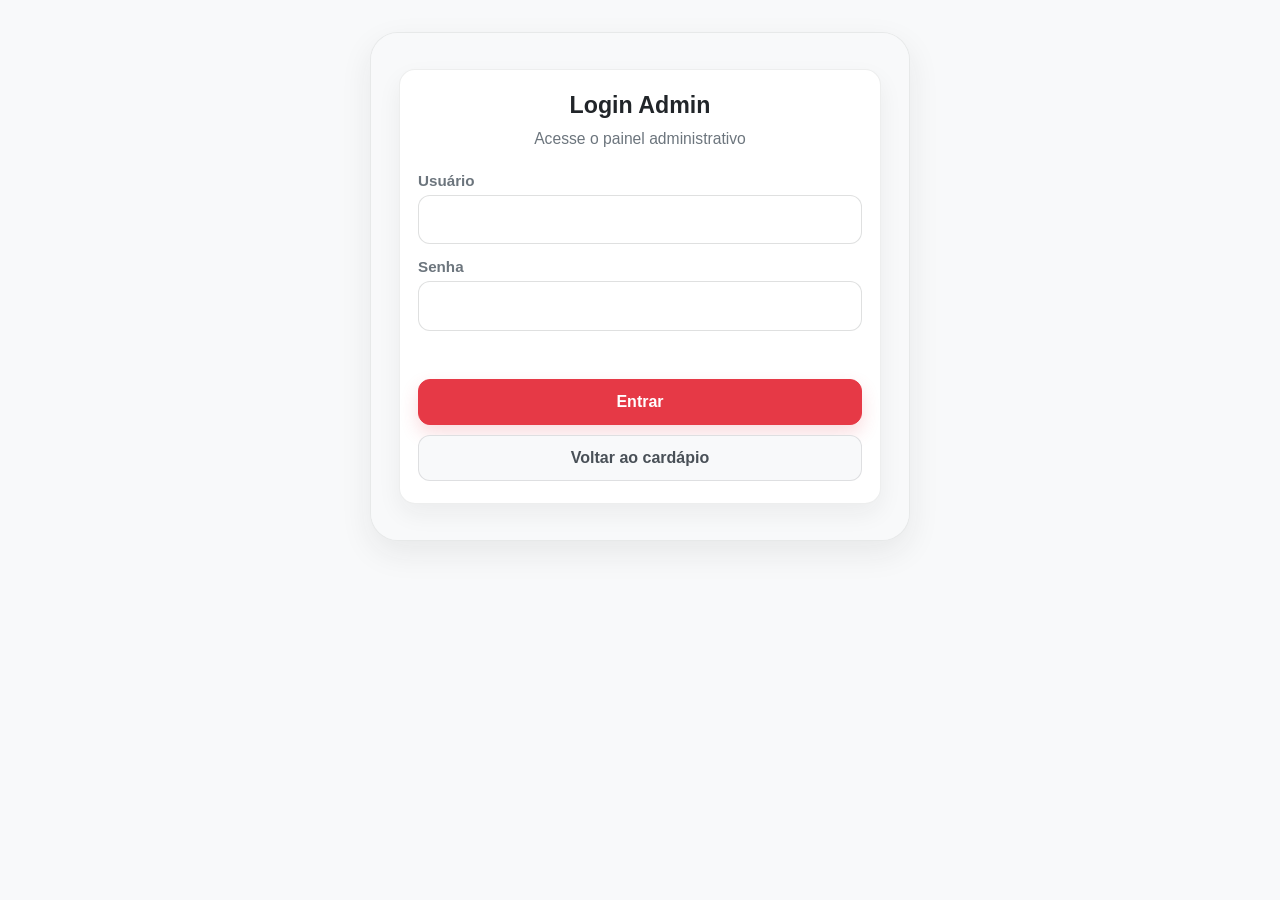
==== frontend/html/admin-cozinha.html @ 9ee9f6be "feat(admin): implementa fila da cozinha" ====
<!DOCTYPE html>
<html lang="pt-BR">
<head>
  <meta charset="UTF-8">
  <meta name="viewport" content="width=device-width, initial-scale=1.0">
  <title>Fila da Cozinha | Pizzaria MVP</title>
  <link rel="stylesheet" href="../css/style.css">
</head>
<body>
  <div class="app admin-kitchen-app">
    <header class="admin-kitchen-header">
      <div class="admin-kitchen-heading">
        <h1 class="admin-kitchen-title">Fila da Cozinha</h1>
        <p class="admin-kitchen-subtitle">Acompanhe os pedidos em preparo</p>
      </div>

      <div class="admin-kitchen-header-actions">
        <button class="secondary-button admin-kitchen-secondary-button" id="admin-kitchen-back-dashboard" type="button">Voltar ao painel</button>
        <button class="secondary-button admin-kitchen-secondary-button" id="admin-kitchen-orders-link" type="button">Ver pedidos</button>
        <button class="primary-button admin-kitchen-logout-button" id="admin-kitchen-logout" type="button">Sair</button>
      </div>
    </header>

    <main class="admin-kitchen-main">
      <section class="admin-kitchen-summary" aria-label="Resumo da fila da cozinha">
        <article class="admin-kitchen-summary-card">
          <span class="admin-kitchen-summary-label">Recebidos</span>
          <strong class="admin-kitchen-summary-value" id="kitchen-received-count">0</strong>
        </article>

        <article class="admin-kitchen-summary-card">
          <span class="admin-kitchen-summary-label">Em preparo</span>
          <strong class="admin-kitchen-summary-value" id="kitchen-preparing-count">0</strong>
        </article>

        <article class="admin-kitchen-summary-card">
          <span class="admin-kitchen-summary-label">Prontos</span>
          <strong class="admin-kitchen-summary-value" id="kitchen-ready-count">0</strong>
        </article>

        <article class="admin-kitchen-summary-card">
          <span class="admin-kitchen-summary-label">Total na fila</span>
          <strong class="admin-kitchen-summary-value" id="kitchen-total-count">0</strong>
        </article>
      </section>

      <section class="admin-kitchen-board" aria-label="Pedidos da cozinha">
        <article class="admin-kitchen-column">
          <div class="admin-kitchen-column-header">
            <h2 class="admin-kitchen-column-title">Recebidos</h2>
            <span class="admin-kitchen-column-status admin-kitchen-status-recebido">Recebido</span>
          </div>
          <div class="admin-kitchen-list" id="kitchen-received-list"></div>
        </article>

        <article class="admin-kitchen-column">
          <div class="admin-kitchen-column-header">
            <h2 class="admin-kitchen-column-title">Em preparo</h2>
            <span class="admin-kitchen-column-status admin-kitchen-status-em_preparo">Em preparo</span>
          </div>
          <div class="admin-kitchen-list" id="kitchen-preparing-list"></div>
        </article>

        <article class="admin-kitchen-column">
          <div class="admin-kitchen-column-header">
            <h2 class="admin-kitchen-column-title">Prontos</h2>
            <span class="admin-kitchen-column-status admin-kitchen-status-pronto">Pronto</span>
          </div>
          <div class="admin-kitchen-list" id="kitchen-ready-list"></div>
        </article>
      </section>
    </main>
  </div>

  <script src="../js/admin-cozinha.js"></script>
</body>
</html>
---- frontend/css/style.css ----
/* =========================================================
   RESET GERAL
   ---------------------------------------------------------
   Remove margens/paddings padrão do navegador e faz
   todo elemento usar box-sizing: border-box.
   Isso ajuda muito no controle de tamanho dos elementos.
========================================================= */
* {
  box-sizing: border-box;
  margin: 0;
  padding: 0;
}

/* =========================================================
   BASE DA PÁGINA
   ---------------------------------------------------------
   Aqui fica o estilo geral do body:
   - altura mínima da tela
   - cor de fundo geral
   - cor padrão do texto
   - fonte
   - espaçamento externo
========================================================= */
body {
  min-height: 100vh;
  background: #F8F9FA;
  color: #212529;
  font-family: Arial, sans-serif;
  padding: 12px;
}

/* =========================================================
   CONTAINER PRINCIPAL DO APP
   ---------------------------------------------------------
   Essa é a "caixa do celular/app" que aparece centralizada.
   Todas as telas usam essa base.
========================================================= */
.app {
  max-width: 420px;
  min-height: 700px;
  margin: 0 auto;
  background: #F8F9FA;
  border: 1px solid rgba(33, 37, 41, 0.08);
  border-radius: 32px;
  overflow: hidden;
  box-shadow: 0 12px 32px rgba(33, 37, 41, 0.08);
}

/* =========================================================
   CARDÁPIO
   ---------------------------------------------------------
   Tudo aqui mexe SOMENTE na tela do cardápio/index.
========================================================= */

/* Borda inferior dos blocos principais do cardápio */
/* Cabeçalho da tela do cardápio */
.app-header {
  padding: 28px 18px 16px;
  background: #F8F9FA;
}

.app-header-content {
  display: flex;
  align-items: flex-start;
  justify-content: space-between;
  gap: 16px;
}

.app-brand {
  min-width: 0;
}

/* Título principal "Pizzaria MVP" */
.app-title {
  color: #212529;
  font-size: 2rem;
  font-weight: 800;
  line-height: 1.1;
}

.app-meta {
  display: flex;
  align-items: center;
  flex-wrap: wrap;
  column-gap: 10px;
  row-gap: 6px;
  margin-top: 12px;
  color: #6C757D;
  font-size: 0.95rem;
  line-height: 1.3;
}

.app-location,
.store-status {
  display: inline-flex;
  align-items: center;
  gap: 6px;
}

.location-icon {
  width: 17px;
  height: 17px;
  flex: 0 0 17px;
  fill: none;
  stroke: currentColor;
  stroke-width: 2;
  stroke-linecap: round;
  stroke-linejoin: round;
}

.app-meta-divider {
  color: #adb5bd;
}

.status-dot {
  width: 9px;
  height: 9px;
  border-radius: 50%;
  background: #16A34A;
  box-shadow: 0 0 0 3px rgba(22, 163, 74, 0.12);
}

.store-status-open .status-dot {
  background: #16A34A;
}

.store-status-closed .status-dot {
  background: #E63946;
}

.cart-shortcut {
  position: relative;
  display: inline-flex;
  align-items: center;
  justify-content: center;
  width: 48px;
  height: 48px;
  flex: 0 0 48px;
  background: #FFFFFF;
  border: 1px solid rgba(33, 37, 41, 0.08);
  border-radius: 14px;
  color: #212529;
  text-decoration: none;
  box-shadow: 0 8px 20px rgba(33, 37, 41, 0.1);
}

.cart-icon {
  width: 26px;
  height: 26px;
  fill: none;
  stroke: currentColor;
  stroke-width: 2;
  stroke-linecap: round;
  stroke-linejoin: round;
}

.cart-badge {
  position: absolute;
  top: -7px;
  right: -7px;
  display: inline-flex;
  align-items: center;
  justify-content: center;
  min-width: 21px;
  height: 21px;
  padding: 0 5px;
  background: #E63946;
  border: 2px solid #F8F9FA;
  border-radius: 999px;
  color: #FFFFFF;
  font-size: 0.74rem;
  font-weight: 700;
  line-height: 1;
}

.cart-badge[hidden] {
  display: none;
}

.menu-screen {
  background: #F8F9FA;
}

/* Área da busca */
.search-section {
  padding: 14px 16px 18px;
}

.search-control {
  position: relative;
  display: flex;
  align-items: center;
}

.search-icon {
  position: absolute;
  left: 16px;
  width: 20px;
  height: 20px;
  color: #6C757D;
  fill: none;
  stroke: currentColor;
  stroke-width: 2;
  stroke-linecap: round;
  stroke-linejoin: round;
  pointer-events: none;
}

.search-control:focus-within .search-icon {
  color: #E63946;
}

/* Caixa visual/campo da busca */
.search-box {
  width: 100%;
  padding: 15px 16px 15px 46px;
  background: #FFFFFF;
  color: #212529;
  border: 1px solid rgba(33, 37, 41, 0.1);
  border-radius: 14px;
  font-size: 1rem;
  outline: none;
  box-shadow: 0 8px 22px rgba(33, 37, 41, 0.06);
  transition: border-color 0.18s ease, box-shadow 0.18s ease, background-color 0.18s ease;
}

.search-box::placeholder {
  color: #6C757D;
}

.search-box:focus {
  border-color: #E63946;
  background: #FFFFFF;
  box-shadow: 0 0 0 4px rgba(230, 57, 70, 0.1), 0 10px 24px rgba(33, 37, 41, 0.08);
}

/* Área dos filtros: Pizza / Bebida / Combo */
.filter-section {
  padding: 0 16px 16px;
}

.filter-title {
  margin-bottom: 8px;
  color: #7A828A;
  font-size: 0.86rem;
  font-weight: 600;
  letter-spacing: 0;
  text-transform: none;
}

/* Lista dos filtros lado a lado */
.filter-list {
  display: flex;
  gap: 8px;
  overflow-x: auto;
  padding-bottom: 2px;
  scroll-behavior: smooth;
  scrollbar-width: none;
  -webkit-overflow-scrolling: touch;
}

.filter-list::-webkit-scrollbar {
  display: none;
}

/* Botões/chips dos filtros */
.filter-chip {
  flex: 0 0 auto;
  display: inline-flex;
  align-items: center;
  justify-content: center;
  gap: 7px;
  min-height: 40px;
  padding: 10px 14px;
  background: #FFFFFF;
  border: 1px solid #d9dee3;
  border-radius: 999px;
  color: #6C757D;
  font-size: 0.95rem;
  font-weight: 600;
  cursor: pointer;
  white-space: nowrap;
}

.filter-chip.is-active {
  background: #E63946;
  border-color: #E63946;
  color: #FFFFFF;
}

.filter-icon {
  width: 16px;
  height: 16px;
  flex: 0 0 16px;
  fill: none;
  stroke: currentColor;
  stroke-width: 1.75;
  stroke-linecap: round;
  stroke-linejoin: round;
  display: block;
}

.product-section {
  display: grid;
  gap: 18px;
  padding: 0 16px 28px;
}

/* Card de cada produto */
.product-card {
  display: flex;
  flex-direction: column;
  gap: 12px;
  padding: 18px;
  background: #FFFFFF;
  border: 1px solid rgba(33, 37, 41, 0.08);
  border-radius: 16px;
  box-shadow: 0 10px 24px rgba(33, 37, 41, 0.06);
  cursor: pointer;
  overflow: hidden;
  transition: border-color 0.22s ease, transform 0.22s ease, box-shadow 0.22s ease;
}

/* Remove a borda do último card */
.product-card:last-child {
  border-bottom: 1px solid rgba(33, 37, 41, 0.08);
}

/* Placeholder/imagem do produto */
.product-image {
  width: 100%;
  height: 180px;
  display: block;
  object-fit: cover;
  object-position: center;
  border-radius: 12px;
  margin-bottom: 12px;
  border: 1px solid rgba(33, 37, 41, 0.08);
  background-color: #f8f9fa;
  transition: transform 0.28s ease, filter 0.28s ease;
}

/* Nome do produto */
.product-name {
  margin-bottom: 0;
  color: #212529;
  font-size: 1.22rem;
  font-weight: 700;
  line-height: 1.25;
}

.product-description {
  min-height: 42px;
  color: #7A828A;
  font-size: 0.95rem;
  line-height: 1.45;
}

/* Preço do produto */
.product-price {
  margin-top: auto;
  margin-bottom: 6px;
  color: #E63946;
  font-size: 1.35rem;
  font-weight: 700;
  line-height: 1.2;
}

/* Botão "Adicionar" do cardápio */
.add-button {
  width: 100%;
  min-width: 78px;
  padding: 13px 18px;
  background: #E63946;
  border: 1px solid #E63946;
  border-radius: 12px;
  color: #FFFFFF;
  font-size: 1rem;
  font-weight: 700;
  cursor: pointer;
  transition: background-color 0.2s ease, transform 0.2s ease, box-shadow 0.2s ease;
  box-shadow: 0 8px 18px rgba(230, 57, 70, 0.18);
}

/* =========================================================
   COMPONENTES GERAIS
   ---------------------------------------------------------
   Aqui ficam componentes reutilizados em várias telas.
   Exemplo:
   - botão de voltar
   - botões principais
   - botões secundários
   - botões de quantidade
========================================================= */

/* Estilo-base compartilhado entre vários botões */
.back-button,
.quantity-button,
.primary-button,
.secondary-button {
  border: 2px solid #2f241f;
  border-radius: 12px;
  background: #fff;
  color: #2f241f;
  cursor: pointer;
  transition: background-color 0.18s ease, transform 0.18s ease, box-shadow 0.18s ease;
}

/* Botão pequeno de voltar */
.back-button {
  width: 44px;
  height: 44px;
  padding: 0;
  display: flex;
  align-items: center;
  justify-content: center;
  font-size: 1.4rem;
  font-weight: 600;
  flex-shrink: 0;
}

/* Caixa que envolve -, quantidade e + */
.quantity-control {
  display: flex;
  align-items: center;
  gap: 12px;
  padding: 10px 14px;
  border: 2px solid #2f241f;
  border-radius: 14px;
}

/* Botões de quantidade */
.quantity-button {
  width: 42px;
  height: 42px;
  display: flex;
  align-items: center;
  justify-content: center;
  font-size: 1.4rem;
  font-weight: 600;
}

/* Número da quantidade */
.quantity-value {
  min-width: 30px;
  text-align: center;
  font-size: 1.4rem;
  font-weight: 700;
}

/* Botão principal do sistema
   Ex.: finalizar pedido, confirmar pedido */
.primary-button {
  width: 100%;
  padding: 14px 18px;
  font-size: 1.15rem;
  font-weight: 700;
  transition: transform 0.2s ease,
              box-shadow 0.2s ease,
              background-color 0.2s ease;
}

/* Botão secundário
   Ex.: continuar comprando */
.secondary-button {
  width: 100%;
  padding: 14px 18px;
  border: 2px solid #2f241f;
  border-radius: 12px;
  background: #fff;
  color: #2f241f;
  font-size: 1.05rem;
  font-weight: 600;
  cursor: pointer;
  transition: all 0.2s ease;
}

/* Hover do botão secundário */
.secondary-button:hover {
  background: #f3eadc;
}

/* =========================================================
   DETALHE DO PRODUTO
   ---------------------------------------------------------
   Tudo aqui mexe SOMENTE na tela detalhe.html
========================================================= */

/* Cabeçalho do detalhe */
.detail-header {
  display: flex;
  align-items: center;
  gap: 12px;
  padding: 24px 18px 8px;
  margin-bottom: 16px;
  background: #F8F9FA;
}

/* Título da tela detalhe */
.detail-page-title {
  flex: 1;
  min-width: 0;
  color: #212529;
  font-size: 1.2rem;
  font-weight: 700;
  line-height: 1.2;
  text-align: left;
  letter-spacing: 0.2px;
}

.detail-header .back-button {
  width: 40px;
  height: 40px;
  display: flex;
  align-items: center;
  justify-content: center;
  background: #FFFFFF;
  border: 1px solid rgba(33, 37, 41, 0.08);
  border-radius: 12px;
  color: #212529;
  box-shadow: 0 4px 12px rgba(33, 37, 41, 0.08);
  cursor: pointer;
  transition: all 0.2s ease;
}

.back-icon {
  width: 18px;
  height: 18px;
  fill: none;
  stroke: #212529;
  stroke-width: 2.4;
  stroke-linecap: round;
  stroke-linejoin: round;
}

/* Estrutura principal da tela de detalhe */
.detail-screen {
  padding: 0 16px 28px;
  background: #F8F9FA;
}

/* Card principal do produto */
.detail-card {
  overflow: hidden;
  background: #FFFFFF;
  border: 1px solid rgba(33, 37, 41, 0.08);
  border-radius: 16px;
  box-shadow: 0 10px 24px rgba(33, 37, 41, 0.06);
}

/* Centraliza a imagem do produto */
.detail-image-section {
  padding: 18px 18px 8px;
}

/* Imagem principal do detalhe */
.detail-image {
  width: 100%;
  height: 220px;
  display: block;
  object-fit: cover;
  object-position: center;
  background: #F8F9FA;
  border: 1px solid rgba(33, 37, 41, 0.08);
  border-radius: 12px;
}

/* Blocos internos da tela de detalhe */
.detail-info,
.detail-description,
.detail-quantity,
.detail-action {
  padding: 16px 18px;
}

/* Nome do produto no detalhe */
.detail-product-name {
  margin-bottom: 8px;
  color: #212529;
  font-size: 1.35rem;
  font-weight: 700;
  line-height: 1.2;
}

/* Preço do produto no detalhe */
.detail-product-price {
  color: #E63946;
  font-size: 1.6rem;
  font-weight: 800;
  line-height: 1.2;
}

/* Título da descrição e label da quantidade */
.detail-description-title,
.quantity-label {
  display: block;
  margin-bottom: 8px;
  color: #6C757D;
  font-size: 0.95rem;
  font-weight: 600;
}

/* Texto da descrição */
.detail-description-text {
  color: #7A828A;
  font-size: 1rem;
  line-height: 1.5;
  white-space: pre-line;
}

.detail-description,
.detail-quantity {
  margin-top: 16px;
}

/* Linha de quantidade no detalhe */
.detail-quantity {
  display: flex;
  align-items: center;
  justify-content: space-between;
  gap: 16px;
}

.detail-quantity .quantity-label {
  margin-bottom: 0;
}

/* Ajustes específicos do controle de quantidade no detalhe */
.detail-quantity .quantity-control {
  display: inline-flex;
  align-items: center;
  justify-content: center;
  min-height: 48px;
  padding: 4px;
  gap: 8px;
  background: #F8F9FA;
  border: 1px solid rgba(33, 37, 41, 0.1);
  border-radius: 14px;
}

/* Botões - e + no detalhe */
.detail-quantity .quantity-button {
  width: 40px;
  height: 40px;
  border: 1px solid rgba(33, 37, 41, 0.1);
  border-radius: 12px;
  background: #FFFFFF;
  color: #E63946;
  font-size: 1.25rem;
  font-weight: 800;
}

/* Número da quantidade no detalhe */
.detail-quantity .quantity-value {
  min-width: 28px;
  color: #212529;
  font-size: 1.1rem;
  font-weight: 800;
}

/* Ação principal do detalhe */
.detail-action {
  padding-top: 8px;
  padding-bottom: 18px;
}

.detail-action .primary-button {
  max-width: none;
  padding: 13px 18px;
  background: #E63946;
  border: 1px solid #E63946;
  border-radius: 12px;
  color: #FFFFFF;
  font-size: 1rem;
  font-weight: 600;
  box-shadow: 0 8px 18px rgba(230, 57, 70, 0.18);
}

/* =========================================================
   CARRINHO
   ---------------------------------------------------------
   Tudo aqui mexe SOMENTE na tela carrinho.html
========================================================= */

/* Cabeçalho do carrinho */
.cart-header {
  display: flex;
  align-items: center;
  gap: 12px;
  padding: 24px 18px 12px;
  margin-bottom: 16px;
  background: #F8F9FA;
}

/* Título "Carrinho" */
.cart-title {
  flex: 1;
  min-width: 0;
  color: #212529;
  font-size: 1.2rem;
  font-weight: 700;
  line-height: 1.2;
}

.cart-header .back-button {
  width: 40px;
  height: 40px;
  display: flex;
  align-items: center;
  justify-content: center;
  background: #FFFFFF;
  border: 1px solid rgba(33, 37, 41, 0.08);
  border-radius: 10px;
  color: #212529;
  box-shadow: 0 4px 12px rgba(33, 37, 41, 0.08);
  cursor: pointer;
  transition: all 0.2s ease;
}

/* Área principal da tela do carrinho */
.cart-main {
  display: flex;
  flex: 1;
  flex-direction: column;
  gap: 16px;
  padding: 0 16px 28px;
  background: #F8F9FA;
}

.cart-list {
  display: grid;
  gap: 20px;
}

/* Cada item do carrinho */
.cart-item {
  padding: 16px;
  background: #FFFFFF;
  border: 1px solid rgba(33, 37, 41, 0.08);
  border-radius: 16px;
  box-shadow: 0 10px 24px rgba(33, 37, 41, 0.06);
}

/* Linha superior de cada item */
.cart-item-top {
  display: flex;
  align-items: center;
  justify-content: space-between;
  gap: 16px;
  margin-bottom: 14px;
}

/* Bloco com imagem + informações */
.cart-item-info {
  display: flex;
  align-items: center;
  gap: 12px;
  flex: 1;
  min-width: 0;
}

/* Texto interno do item */
.cart-item-text {
  display: flex;
  flex-direction: column;
  justify-content: flex-start;
  gap: 6px;
  min-width: 0;
}

/* Imagem/placeholder do item no carrinho */
.cart-item-image {
  width: 68px;
  height: 68px;
  display: block;
  flex-shrink: 0;
  object-fit: cover;
  object-position: center;
  background: #F8F9FA;
  border: 1px solid rgba(33, 37, 41, 0.08);
  border-radius: 12px;
}

.cart-item-image-placeholder {
  display: flex;
  align-items: center;
  justify-content: center;
  color: #ADB5BD;
  font-size: 0.78rem;
  font-weight: 700;
}

/* Nome do item no carrinho */
.cart-item-name {
  margin-bottom: 0;
  color: #212529;
  line-height: 1.2;
  font-size: 1.05rem;
  font-weight: 700;
}

/* Preço do item no carrinho */
.cart-item-price {
  color: #E63946;
  font-size: 1rem;
  font-weight: 700;
  line-height: 1.2;
}

/* Botão Remover */
.remove-button {
  min-width: 0;
  padding: 9px 12px;
  border: 1px solid rgba(230, 57, 70, 0.28);
  border-radius: 10px;
  background: #FFFFFF;
  color: #E63946;
  font-size: 0.9rem;
  font-weight: 600;
  cursor: pointer;
  align-self: flex-start;
  transition: background-color 0.18s ease, transform 0.18s ease, box-shadow 0.18s ease;
}

/* Linha do controle de quantidade do item */
.cart-item-actions {
  padding-left: 80px;
}

/* Ajuste específico do controle de quantidade dentro do carrinho */
.cart-item-actions .quantity-control {
  display: inline-flex;
  align-items: center;
  justify-content: center;
  min-height: 44px;
  padding: 4px;
  gap: 8px;
  background: #F8F9FA;
  border: 1px solid rgba(33, 37, 41, 0.1);
  border-radius: 12px;
}

/* Botões pequenos de + e - no carrinho */
.cart-item-actions .quantity-button {
  width: 36px;
  height: 36px;
  padding: 0;
  border: 1px solid rgba(33, 37, 41, 0.1);
  border-radius: 10px;
  background: #FFFFFF;
  color: #E63946;
  font-size: 1.1rem;
  font-weight: 800;
  line-height: 1;
}

/* Número da quantidade dentro do carrinho */
.cart-item-actions .quantity-value {
  min-width: 24px;
  color: #212529;
  font-size: 1rem;
  font-weight: 800;
  line-height: 1;
}

/* Bloco do total */
.cart-total-section {
  padding: 18px;
  background: #FFFFFF;
  border: 1px solid rgba(33, 37, 41, 0.08);
  border-radius: 16px;
  box-shadow: 0 10px 24px rgba(33, 37, 41, 0.06);
}

.cart-total-label {
  margin-bottom: 8px;
  color: #6C757D;
  font-size: 0.95rem;
  font-weight: 600;
}

/* Texto do total */
.cart-total-text {
  color: #E63946;
  font-size: 1.7rem;
  font-weight: 800;
  line-height: 1.2;
}

/* Rodapé do carrinho:
   aqui estão os botões principais */
.cart-footer {
  padding: 0;
  flex-direction: column;
  align-items: center;
  gap: 12px;
  display: flex;
  justify-content: center;
}

/* Limita largura dos botões do rodapé */
.cart-footer .secondary-button,
.cart-footer .primary-button {
  width: 100%;
  max-width: none;
  padding: 13px 18px;
  border-radius: 12px;
  font-size: 1rem;
  font-weight: 700;
}

.cart-footer .primary-button {
  background: #E63946;
  border: 1px solid #E63946;
  color: #FFFFFF;
  box-shadow: 0 8px 18px rgba(230, 57, 70, 0.18);
}

.cart-footer .secondary-button {
  background: #F8F9FA;
  border: 1px solid rgba(33, 37, 41, 0.12);
  color: #495057;
  box-shadow: none;
}

/* Empty state escondido quando tiver hidden */
.empty-cart[hidden] {
  display: none;
}

/* Estado vazio do carrinho */
.empty-cart {
  display: flex;
  flex: 1;
  flex-direction: column;
  align-items: center;
  justify-content: center;
  padding: 40px 24px;
  background: #FFFFFF;
  border: 1px solid rgba(33, 37, 41, 0.08);
  border-radius: 16px;
  box-shadow: 0 10px 24px rgba(33, 37, 41, 0.06);
  text-align: center;
}

/* Título do estado vazio */
.empty-cart-title {
  margin-bottom: 12px;
  color: #212529;
  font-size: 1.4rem;
  font-weight: 800;
}

/* Texto do estado vazio */
.empty-cart-text {
  max-width: 260px;
  margin-bottom: 24px;
  color: #6C757D;
  font-size: 1rem;
  line-height: 1.45;
}

/* Botão do empty state */
.empty-cart .primary-button {
  width: 100%;
  max-width: 280px;
  padding: 13px 18px;
  background: #E63946;
  border: 1px solid #E63946;
  border-radius: 12px;
  color: #FFFFFF;
  font-size: 1rem;
  font-weight: 700;
  box-shadow: 0 8px 18px rgba(230, 57, 70, 0.18);
}

/* =========================================================
   CHECKOUT
   ---------------------------------------------------------
   Tudo aqui mexe SOMENTE na tela checkout.html
========================================================= */

/* Estrutura geral da tela checkout */
.checkout-app {
  display: flex;
  flex-direction: column;
  background: #F8F9FA;
}

/* Área principal do checkout */
.checkout-main {
  display: flex;
  flex: 1;
  flex-direction: column;
  gap: 16px;
  padding: 0 16px 28px;
  background: #F8F9FA;
}

/* Cabeçalho do checkout */
.checkout-header {
  display: flex;
  align-items: center;
  gap: 12px;
  padding: 24px 18px 12px;
  margin-bottom: 16px;
  background: #F8F9FA;
}

.checkout-header .back-button {
  width: 40px;
  height: 40px;
  display: flex;
  align-items: center;
  justify-content: center;
  background: #FFFFFF;
  border: 1px solid rgba(33, 37, 41, 0.08);
  border-radius: 10px;
  color: #212529;
  box-shadow: 0 4px 12px rgba(33, 37, 41, 0.08);
}

/* Título "Checkout" */
.checkout-title {
  flex: 1;
  min-width: 0;
  color: #212529;
  font-size: 1.2rem;
  font-weight: 700;
  line-height: 1.2;
}

/* Cada seção do checkout */
.checkout-section {
  padding: 0;
}

/* Card principal dos dados do checkout */
.checkout-form-card,
.checkout-summary-section {
  padding: 18px;
  background: #FFFFFF;
  border: 1px solid rgba(33, 37, 41, 0.08);
  border-radius: 16px;
  box-shadow: 0 10px 24px rgba(33, 37, 41, 0.06);
}

.checkout-form-card .checkout-section + .checkout-section {
  margin-top: 18px;
  padding-top: 18px;
  border-top: 1px solid rgba(33, 37, 41, 0.08);
}

/* Título das seções */
.checkout-section-title {
  margin-bottom: 16px;
  color: #212529;
  font-size: 1.12rem;
  font-weight: 700;
  line-height: 1.25;
}

/* Campo do formulário */
.checkout-field {
  margin-bottom: 14px;
}

/* Último campo sem margem */
.checkout-field:last-child {
  margin-bottom: 0;
}

/* Label dos campos */
.checkout-label {
  display: block;
  margin-bottom: 6px;
  color: #6C757D;
  font-size: 0.95rem;
  font-weight: 600;
}

/* Inputs do checkout */
.checkout-input {
  width: 100%;
  padding: 13px 14px;
  border: 1px solid rgba(33, 37, 41, 0.14);
  border-radius: 12px;
  background: #FFFFFF;
  color: #212529;
  font-size: 1rem;
  line-height: 1.35;
  outline: none;
  transition: border-color 0.18s ease, box-shadow 0.18s ease, background-color 0.18s ease;
}

.checkout-input:focus {
  border-color: rgba(230, 57, 70, 0.55);
  box-shadow: 0 0 0 3px rgba(230, 57, 70, 0.12);
}

.checkout-input.input-error {
  border-color: #E63946;
  box-shadow: 0 0 0 3px rgba(230, 57, 70, 0.12);
}

.checkout-error-message {
  display: block;
  margin-top: 6px;
  color: #E63946;
  font-size: 0.82rem;
  line-height: 1.35;
}

.checkout-input::placeholder {
  color: #ADB5BD;
}

/* Campo telefone menor */
.checkout-input[type="tel"] {
  width: 70%;
  max-width: 260px;
}

/* Grupo dos radios entrega/retirada */
.checkout-radio-group {
  display: flex;
  flex-direction: column;
  gap: 10px;
}

/* Cada opção de rádio */
.checkout-radio {
  display: flex;
  align-items: center;
  gap: 10px;
  min-height: 42px;
  padding: 10px 12px;
  background: #ffffff;
  border: 1px solid rgba(33, 37, 41, 0.1);
  border-radius: 12px;
  color: #212529;
  font-size: 1rem;
  font-weight: 600;
  cursor: pointer;
  transition: border-color 0.18s ease, background-color 0.18s ease, box-shadow 0.18s ease;
}

.checkout-radio:has(input:checked) {
  background: rgba(239, 143, 143, 0.06);
  border-color: rgba(150, 36, 44, 0.4);
  box-shadow: 0 6px 14px rgba(230, 57, 70, 0.12);
}

/* Bolinha do rádio */
.checkout-radio input {
  width: 16px;
  height: 16px;
  accent-color: #E63946;
}

/* Seção de endereço escondida */
.checkout-address-section[hidden] {
  display: none;
}

/* Observação/título do endereço */
.checkout-address-note {
  margin-bottom: 16px;
  color: #212529;
  font-size: 1.12rem;
  font-weight: 700;
  line-height: 1.25;
}

/* Campo número menor */
.checkout-number-field {
  width: 38%;
  max-width: 140px;
  min-width: 104px;
}

/* Lista do resumo do pedido */
.checkout-summary-list {
  list-style: none;
  display: grid;
  gap: 0;
  margin-bottom: 16px;
}

/* Cada item do resumo */
.checkout-summary-item {
  padding: 10px 0;
  border-bottom: 1px solid rgba(33, 37, 41, 0.08);
  color: #495057;
  font-size: 0.98rem;
  line-height: 1.35;
}

/* Último item sem divisor */
.checkout-summary-item:last-child {
  border-bottom: 0;
}

/* Total do checkout */
.checkout-total {
  padding-top: 16px;
  border-top: 1px solid rgba(33, 37, 41, 0.08);
  color: #E63946;
  font-size: 1.6rem;
  font-weight: 800;
  line-height: 1.2;
}

/* Rodapé do checkout */
.checkout-footer {
  margin-top: auto;
  padding: 4px 0 0;
}

/* Padroniza largura dos botões principais
   dessas telas finais */
.checkout-footer .primary-button,
.confirmation-footer .primary-button {
  display: block;
  width: 100%;
  margin: 0 auto;
}

.confirmation-footer .primary-button {
  max-width: 300px;
}

.checkout-footer .primary-button {
  max-width: none;
  padding: 13px 18px;
  background: #E63946;
  border: 1px solid #E63946;
  border-radius: 12px;
  color: #FFFFFF;
  font-size: 1rem;
  font-weight: 700;
  box-shadow: 0 8px 18px rgba(230, 57, 70, 0.18);
}

/* =========================================================
   CONFIRMAÇÃO DO PEDIDO
   ---------------------------------------------------------
   Tudo aqui mexe SOMENTE na tela confirmacao.html
========================================================= */

/* Estrutura principal da confirmação */
.confirmation-app {
  display: flex;
  flex-direction: column;
  background: #F8F9FA;
}

/* Área principal da confirmação */
.confirmation-main {
  display: flex;
  flex: 1;
  flex-direction: column;
  gap: 14px;
  padding: 0 16px 24px;
  background: #F8F9FA;
}

/* Cabeçalho da confirmação */
.confirmation-header {
  display: flex;
  align-items: center;
  padding: 24px 18px 8px;
  background: #F8F9FA;
}

.confirmation-header .back-button {
  width: 40px;
  height: 40px;
  display: flex;
  align-items: center;
  justify-content: center;
  background: #FFFFFF;
  border: 1px solid rgba(33, 37, 41, 0.08);
  border-radius: 10px;
  color: #212529;
  box-shadow: 0 4px 12px rgba(33, 37, 41, 0.08);
}

/* Bloco principal com ícone e mensagem */
.confirmation-hero {
  padding: 4px 12px 10px;
  text-align: center;
}

/* Ícone de confirmação */
.confirmation-icon {
  width: 74px;
  height: 74px;
  display: flex;
  align-items: center;
  justify-content: center;
  margin: 0 auto 16px;
  border: 1px solid rgba(22, 163, 74, 0.18);
  border-radius: 999px;
  background: #FFFFFF;
  color: #16A34A;
  box-shadow: 0 10px 24px rgba(22, 163, 74, 0.13);
}

.confirmation-check-icon {
  width: 36px;
  height: 36px;
  fill: none;
  stroke: currentColor;
  stroke-width: 2.8;
  stroke-linecap: round;
  stroke-linejoin: round;
}

/* Título principal */
.confirmation-title {
  margin-bottom: 8px;
  color: #212529;
  font-size: 1.68rem;
  font-weight: 800;
  line-height: 1.15;
}

/* Texto da confirmação */
.confirmation-message {
  max-width: 300px;
  margin: 0 auto;
  color: #6C757D;
  font-size: 1rem;
  line-height: 1.45;
}

.confirmation-message p + p {
  margin-top: 2px;
}

/* Card com dados do pedido */
.confirmation-order-card {
  display: grid;
  gap: 0;
  padding: 16px 18px;
  background: #FFFFFF;
  border: 1px solid rgba(33, 37, 41, 0.08);
  border-radius: 16px;
  box-shadow: 0 10px 24px rgba(33, 37, 41, 0.06);
}

.confirmation-order-row {
  display: flex;
  align-items: center;
  justify-content: space-between;
  gap: 16px;
  padding: 10px 0;
  border-bottom: 1px solid rgba(33, 37, 41, 0.08);
}

.confirmation-order-row:first-child {
  padding-top: 0;
}

.confirmation-order-row:last-child {
  padding-bottom: 0;
  border-bottom: 0;
}

.confirmation-order-label {
  color: #6C757D;
  font-size: 0.92rem;
  font-weight: 600;
  line-height: 1.3;
}

.confirmation-order-value {
  color: #212529;
  font-size: 0.96rem;
  font-weight: 700;
  line-height: 1.3;
  text-align: right;
}

#confirmation-order-code {
  color: #495057;
  font-size: 0.94rem;
  font-weight: 600;
}

.confirmation-status-badge {
  display: inline-flex;
  align-items: center;
  min-height: 26px;
  padding: 5px 9px;
  background: rgba(230, 57, 70, 0.06);
  border: 1px solid rgba(230, 57, 70, 0.16);
  border-radius: 999px;
  color: #E63946;
  font-size: 0.86rem;
  font-weight: 700;
  line-height: 1;
}

/* Bloco do resumo final */
.confirmation-summary {
  padding: 16px 18px 18px;
  background: #FFFFFF;
  border: 1px solid rgba(33, 37, 41, 0.08);
  border-radius: 16px;
  box-shadow: 0 10px 24px rgba(33, 37, 41, 0.06);
}

/* Título do resumo */
.confirmation-summary-title {
  margin-bottom: 14px;
  color: #212529;
  font-size: 1.12rem;
  font-weight: 700;
  line-height: 1.25;
}

/* Lista do resumo */
.confirmation-summary-list {
  list-style: none;
  display: grid;
  gap: 0;
  margin-bottom: 14px;
}

/* Item do resumo */
.confirmation-summary-item {
  display: flex;
  align-items: center;
  justify-content: space-between;
  gap: 16px;
  padding: 11px 0;
  border-bottom: 1px solid rgba(33, 37, 41, 0.08);
  color: #495057;
  font-size: 0.98rem;
  line-height: 1.35;
}

/* Último item sem margem */
.confirmation-summary-item:last-child {
  border-bottom: 0;
}

.confirmation-summary-item span {
  min-width: 0;
}

.confirmation-summary-item strong {
  color: #212529;
  font-size: 0.98rem;
  font-weight: 700;
  white-space: nowrap;
}

/* Total final */
.confirmation-total {
  display: flex;
  align-items: flex-end;
  justify-content: space-between;
  gap: 16px;
  padding-top: 14px;
  border-top: 1px solid rgba(33, 37, 41, 0.08);
}

.confirmation-total span {
  color: #6C757D;
  font-size: 0.92rem;
  font-weight: 600;
  line-height: 1.3;
}

.confirmation-total strong {
  color: #E63946;
  font-size: 1.6rem;
  font-weight: 800;
  line-height: 1.1;
  text-align: right;
  white-space: nowrap;
}

/* Rodapé da confirmação */
.confirmation-footer {
  display: flex;
  justify-content: center;
  margin-top: 0;
  padding: 0 0 4px;
}

/* Botão da confirmação */
.confirmation-footer .primary-button {
  max-width: none;
  padding: 13px 18px;
  background: #E63946;
  border: 1px solid #E63946;
  border-radius: 12px;
  color: #FFFFFF;
  font-size: 1rem;
  font-weight: 700;
  box-shadow: 0 8px 18px rgba(230, 57, 70, 0.18);
}

/* =========================================================
   EFEITOS DE INTERAÇÃO
   ---------------------------------------------------------
   Hover e clique dos componentes interativos
========================================================= */

/* Hover aplicado só em dispositivos que suportam hover */
@media (hover: hover) {
  .product-card:hover {
    background: #FFFFFF;
    border-color: rgba(230, 57, 70, 0.18);
    box-shadow: 0 12px 28px rgba(33, 37, 41, 0.10);
    transform: translateY(-4px);
  }

  .product-card:hover .product-image {
    transform: scale(1.04);
    filter: saturate(1.08);
  }

  .add-button:hover,
  .secondary-button:hover,
  .back-button:hover,
  .quantity-button:hover,
  .remove-button:hover {
    background: #d62f3d;
    box-shadow: 0 2px 0 rgba(47, 36, 31, 0.12);
  }

  .add-button:hover {
    background: #d62f3d;
    box-shadow: 0 12px 24px rgba(230, 57, 70, 0.26);
    transform: scale(1.015);
  }

  .detail-action .primary-button:hover {
    background: #d62f3d;
    box-shadow: 0 12px 24px rgba(230, 57, 70, 0.26);
    transform: scale(1.015);
  }

  .detail-quantity .quantity-button:hover {
    background: #FFFFFF;
    border-color: rgba(230, 57, 70, 0.22);
    color: #E63946;
    box-shadow: 0 8px 18px rgba(33, 37, 41, 0.08);
  }

  .cart-item-actions .quantity-button:hover {
    background: #FFFFFF;
    border-color: rgba(230, 57, 70, 0.24);
    color: #E63946;
    box-shadow: 0 6px 14px rgba(33, 37, 41, 0.08);
  }

  .detail-header .back-button:hover {
    background: #FFFFFF;
    box-shadow: 0 6px 16px rgba(33, 37, 41, 0.12);
    transform: translateY(-2px);
  }

  .cart-header .back-button:hover {
    background: #FFFFFF;
    box-shadow: 0 6px 16px rgba(33, 37, 41, 0.12);
    transform: translateY(-2px);
  }

  .checkout-header .back-button:hover,
  .confirmation-header .back-button:hover {
    background: #f8f9fa;
    border-color: rgba(33, 37, 41, 0.12);
    box-shadow: 0 6px 14px rgba(33, 37, 41, 0.10);
  }

  .cart-footer .primary-button:hover,
  .empty-cart .primary-button:hover,
  .checkout-footer .primary-button:hover,
  .confirmation-footer .primary-button:hover {
    background: #d62f3d;
    box-shadow: 0 12px 24px rgba(230, 57, 70, 0.26);
    transform: scale(1.015);
  }

  .cart-footer .secondary-button:hover {
    background: #FFFFFF;
    border-color: rgba(33, 37, 41, 0.18);
    color: #212529;
    box-shadow: 0 6px 14px rgba(33, 37, 41, 0.06);
  }

  .remove-button:hover {
    background: rgba(230, 57, 70, 0.07);
    border-color: rgba(230, 57, 70, 0.44);
    color: #E63946;
    box-shadow: none;
  }
}

/* Efeito de clique */
.add-button:active,
.primary-button:active,
.secondary-button:active,
.back-button:active,
.quantity-button:active,
.remove-button:active {
  transform: scale(0.97);
}

.detail-header .back-button:active {
  transform: scale(0.95);
}

.cart-header .back-button:active {
  transform: scale(0.95);
}
/* Checkout - botão confirmar (override correto) */
@media (hover: hover) {
  .checkout-container .primary-button:hover {
    background: #d62f3d;
    box-shadow: 0 12px 24px rgba(230, 57, 70, 0.26);
    transform: scale(1.015);
  }
}



/* =========================================================
   RESPONSIVIDADE
   ---------------------------------------------------------
   Ajustes para telas menores e maiores
========================================================= */

/* Ajustes para telas pequenas */
@media (max-width: 420px) {
  .cart-item-top {
    flex-direction: column;
  }

  .cart-item-info {
    width: 100%;
  }

  .remove-button {
    width: 100%;
    min-width: 0;
  }

  .cart-item-actions {
    padding-left: 0;
  }
}

/* Ajustes para telas maiores */
@media (min-width: 768px) {
  body {
    padding: 24px;
  }

  .app {
    width: 100%;
    max-width: 640px;
    min-height: auto;
    border-radius: 28px;
  }

  .menu-app {
    max-width: 720px;
  }

  .detail-app {
    max-width: 620px;
  }

  .cart-app {
    max-width: 620px;
  }

  .checkout-app {
    max-width: 640px;
  }

  .confirmation-app {
    max-width: 580px;
  }

  .app-header {
    padding: 32px 28px 18px;
  }

  .search-section {
    padding: 16px 28px 20px;
  }

  .filter-section {
    padding: 0 28px 18px;
  }

  .filter-list {
    gap: 10px;
  }

  .filter-chip {
    flex: 1 0 130px;
  }

  .product-section {
    grid-template-columns: repeat(2, minmax(0, 1fr));
    gap: 20px;
    padding: 0 28px 32px;
  }

  .product-card {
    height: 100%;
  }

  .product-image {
    height: 190px;
  }

  .detail-header,
  .cart-header,
  .checkout-header {
    padding: 28px 28px 12px;
  }

  .confirmation-header {
    padding: 28px 28px 8px;
  }

  .detail-screen,
  .cart-main,
  .checkout-main,
  .confirmation-main {
    padding-left: 28px;
    padding-right: 28px;
  }

  .detail-image {
    height: 260px;
  }

  .cart-footer {
    flex-direction: row;
  }

  .cart-footer .secondary-button,
  .cart-footer .primary-button {
    flex: 1;
  }

  .checkout-radio-group {
    flex-direction: row;
  }

  .checkout-radio {
    flex: 1;
  }

  .checkout-number-field {
    width: 160px;
    max-width: 180px;
  }

  .confirmation-main {
    gap: 16px;
  }

  .checkout-footer {
    margin-top: 0;
  }
}

@media (min-width: 1024px) {
  body {
    padding: 32px;
  }

  .app {
    max-width: 700px;
    min-height: auto;
  }

  .menu-app {
    max-width: 1080px;
  }

  .detail-app {
    max-width: 660px;
  }

  .cart-app {
    max-width: 680px;
  }

  .checkout-app {
    max-width: 700px;
  }

  .confirmation-app {
    max-width: 620px;
  }

  .product-section {
    grid-template-columns: repeat(3, minmax(0, 1fr));
    gap: 22px;
  }

  .product-image {
    height: 180px;
  }

  .filter-chip {
    flex-grow: 0;
    min-width: 140px;
  }
}

/* =========================================================
   ADMIN LOGIN
   ---------------------------------------------------------
   Tudo aqui mexe SOMENTE na tela admin-login.html
========================================================= */

.admin-login-app {
  display: flex;
  flex-direction: column;
  background: #F8F9FA;
}

.admin-login-main {
  display: flex;
  flex: 1;
  align-items: center;
  justify-content: center;
  padding: 28px 16px;
  background: #F8F9FA;
}

.admin-login-card {
  width: 100%;
  padding: 22px 18px;
  background: #FFFFFF;
  border: 1px solid rgba(33, 37, 41, 0.08);
  border-radius: 16px;
  box-shadow: 0 10px 24px rgba(33, 37, 41, 0.06);
}

.admin-login-heading {
  margin-bottom: 22px;
  text-align: center;
}

.admin-login-title {
  margin-bottom: 8px;
  color: #212529;
  font-size: 1.45rem;
  font-weight: 800;
  line-height: 1.2;
}

.admin-login-subtitle {
  color: #6C757D;
  font-size: 0.98rem;
  line-height: 1.4;
}

.admin-login-field {
  margin-bottom: 14px;
}

.admin-login-label {
  display: block;
  margin-bottom: 6px;
  color: #6C757D;
  font-size: 0.95rem;
  font-weight: 600;
}

.admin-login-input {
  width: 100%;
  padding: 13px 14px;
  border: 1px solid rgba(33, 37, 41, 0.14);
  border-radius: 12px;
  background: #FFFFFF;
  color: #212529;
  font-size: 1rem;
  line-height: 1.35;
  outline: none;
  transition: border-color 0.18s ease, box-shadow 0.18s ease, background-color 0.18s ease;
}

.admin-login-input:focus {
  border-color: rgba(230, 57, 70, 0.55);
  box-shadow: 0 0 0 3px rgba(230, 57, 70, 0.12);
}

.admin-login-error {
  min-height: 20px;
  margin: 4px 0 14px;
  color: #E63946;
  font-size: 0.88rem;
  line-height: 1.35;
}

.admin-login-actions {
  display: flex;
  flex-direction: column;
  gap: 10px;
}

.admin-login-primary-button {
  padding: 13px 18px;
  background: #E63946;
  border: 1px solid #E63946;
  border-radius: 12px;
  color: #FFFFFF;
  font-size: 1rem;
  font-weight: 700;
  box-shadow: 0 8px 18px rgba(230, 57, 70, 0.18);
}

.admin-login-secondary-button {
  padding: 13px 18px;
  background: #F8F9FA;
  border: 1px solid rgba(33, 37, 41, 0.12);
  border-radius: 12px;
  color: #495057;
  font-size: 1rem;
  font-weight: 700;
  box-shadow: none;
}

@media (hover: hover) {
  .admin-login-primary-button:hover {
    background: #d62f3d;
    box-shadow: 0 12px 24px rgba(230, 57, 70, 0.26);
    transform: scale(1.015);
  }

  .admin-login-secondary-button:hover {
    background: #FFFFFF;
    border-color: rgba(33, 37, 41, 0.18);
    color: #212529;
    box-shadow: 0 6px 14px rgba(33, 37, 41, 0.06);
  }
}

@media (min-width: 768px) {
  .admin-login-app {
    max-width: 520px;
  }

  .admin-login-main {
    padding: 36px 28px;
  }
}

@media (min-width: 1024px) {
  .admin-login-app {
    max-width: 540px;
  }
}

/* =========================================================
   ADMIN DASHBOARD
   ---------------------------------------------------------
   Tudo aqui mexe SOMENTE na tela admin-dashboard.html
========================================================= */

.admin-dashboard-app {
  display: flex;
  flex-direction: column;
  background: #F8F9FA;
}

.admin-dashboard-header {
  display: flex;
  flex-direction: column;
  gap: 18px;
  padding: 26px 16px 18px;
  background: #FFFFFF;
  border-bottom: 1px solid rgba(33, 37, 41, 0.08);
}

.admin-dashboard-heading {
  min-width: 0;
}

.admin-dashboard-title {
  margin-bottom: 8px;
  color: #212529;
  font-size: 1.55rem;
  font-weight: 800;
  line-height: 1.18;
}

.admin-dashboard-subtitle {
  color: #6C757D;
  font-size: 0.98rem;
  line-height: 1.4;
}

.admin-dashboard-header-actions {
  display: flex;
  flex-direction: column;
  gap: 10px;
}

.admin-dashboard-main {
  display: grid;
  gap: 18px;
  padding: 18px 16px 28px;
  background: #F8F9FA;
}

.admin-dashboard-metrics {
  display: grid;
  grid-template-columns: 1fr;
  gap: 14px;
}

.admin-metric-card,
.admin-dashboard-section,
.admin-recent-order,
.admin-empty-state {
  background: #FFFFFF;
  border: 1px solid rgba(33, 37, 41, 0.08);
  border-radius: 16px;
  box-shadow: 0 10px 24px rgba(33, 37, 41, 0.06);
}

.admin-metric-card {
  display: flex;
  flex-direction: column;
  gap: 8px;
  min-height: 132px;
  padding: 18px;
}

.admin-metric-label {
  color: #6C757D;
  font-size: 0.9rem;
  font-weight: 700;
  line-height: 1.25;
}

.admin-metric-value {
  color: #212529;
  font-size: 2rem;
  font-weight: 800;
  line-height: 1.1;
}

.admin-metric-card-wide .admin-metric-value {
  color: #E63946;
  font-size: 1.8rem;
}

.admin-metric-description {
  margin-top: auto;
  color: #7A828A;
  font-size: 0.88rem;
  line-height: 1.35;
}

.admin-dashboard-section {
  padding: 18px;
}

.admin-section-heading {
  margin-bottom: 14px;
}

.admin-section-title {
  color: #212529;
  font-size: 1.15rem;
  font-weight: 800;
  line-height: 1.25;
}

.admin-quick-actions {
  display: grid;
  grid-template-columns: 1fr;
  gap: 12px;
}

.admin-action-card {
  width: 100%;
  padding: 16px;
  background: #F8F9FA;
  border: 1px solid rgba(33, 37, 41, 0.1);
  border-radius: 14px;
  color: #212529;
  cursor: pointer;
  text-align: left;
  transition: border-color 0.18s ease, box-shadow 0.18s ease, transform 0.18s ease, background-color 0.18s ease;
}

.admin-action-title {
  display: block;
  margin-bottom: 6px;
  color: #212529;
  font-size: 1rem;
  font-weight: 800;
  line-height: 1.25;
}

.admin-action-description {
  display: block;
  color: #6C757D;
  font-size: 0.9rem;
  line-height: 1.35;
}

.admin-recent-orders-list {
  display: grid;
  gap: 12px;
}

.admin-recent-orders-list[hidden],
.admin-empty-state[hidden] {
  display: none;
}

.admin-recent-order {
  padding: 16px;
  box-shadow: none;
}

.admin-recent-order-top {
  display: flex;
  align-items: flex-start;
  justify-content: space-between;
  gap: 12px;
  margin-bottom: 10px;
}

.admin-recent-order-code {
  color: #E63946;
  font-size: 1rem;
  font-weight: 800;
  line-height: 1.2;
}

.admin-recent-order-date {
  color: #7A828A;
  font-size: 0.82rem;
  line-height: 1.3;
  text-align: right;
}

.admin-recent-order-customer {
  margin-bottom: 6px;
  color: #212529;
  font-size: 1rem;
  font-weight: 800;
  line-height: 1.3;
}

.admin-recent-order-details {
  margin-bottom: 10px;
  color: #495057;
  font-size: 0.94rem;
  line-height: 1.35;
}

.admin-recent-order-status {
  display: inline-flex;
  align-items: center;
  min-height: 28px;
  padding: 6px 10px;
  background: rgba(33, 37, 41, 0.06);
  border-radius: 999px;
  color: #495057;
  font-size: 0.82rem;
  font-weight: 800;
  line-height: 1;
}

.admin-status-recebido {
  background: rgba(230, 57, 70, 0.1);
  color: #B4232F;
}

.admin-status-em_preparo {
  background: rgba(245, 158, 11, 0.14);
  color: #9A5A00;
}

.admin-status-finalizado,
.admin-status-finalizados {
  background: rgba(22, 163, 74, 0.12);
  color: #11753A;
}

.admin-status-cancelado {
  background: rgba(108, 117, 125, 0.14);
  color: #495057;
}

.admin-empty-state {
  padding: 24px 18px;
  text-align: center;
  box-shadow: none;
}

.admin-empty-title {
  margin-bottom: 8px;
  color: #212529;
  font-size: 1.05rem;
  font-weight: 800;
  line-height: 1.3;
}

.admin-empty-text {
  color: #6C757D;
  font-size: 0.95rem;
  line-height: 1.45;
}

.admin-dashboard-logout-button,
.admin-dashboard-secondary-button {
  width: 100%;
  padding: 12px 16px;
  border-radius: 12px;
  font-size: 0.96rem;
  font-weight: 800;
}

.admin-dashboard-logout-button {
  background: #E63946;
  border: 1px solid #E63946;
  color: #FFFFFF;
  box-shadow: 0 8px 18px rgba(230, 57, 70, 0.18);
}

.admin-dashboard-secondary-button {
  background: #F8F9FA;
  border: 1px solid rgba(33, 37, 41, 0.12);
  color: #495057;
  box-shadow: none;
}

@media (hover: hover) {
  .admin-dashboard-logout-button:hover {
    background: #d62f3d;
    box-shadow: 0 12px 24px rgba(230, 57, 70, 0.26);
    transform: scale(1.015);
  }

  .admin-dashboard-secondary-button:hover,
  .admin-action-card:hover {
    background: #FFFFFF;
    border-color: rgba(230, 57, 70, 0.2);
    box-shadow: 0 8px 18px rgba(33, 37, 41, 0.08);
  }

  .admin-action-card:hover {
    transform: translateY(-2px);
  }
}

@media (min-width: 768px) {
  .admin-dashboard-app {
    max-width: 1000px;
  }

  .admin-dashboard-header {
    flex-direction: row;
    align-items: center;
    justify-content: space-between;
    padding: 28px;
  }

  .admin-dashboard-header-actions {
    flex: 0 0 auto;
    flex-direction: row;
  }

  .admin-dashboard-logout-button,
  .admin-dashboard-secondary-button {
    width: auto;
    min-width: 132px;
  }

  .admin-dashboard-main {
    padding: 24px 28px 32px;
  }

  .admin-dashboard-metrics {
    grid-template-columns: repeat(2, minmax(0, 1fr));
  }

  .admin-metric-card-wide {
    grid-column: span 2;
  }

  .admin-quick-actions {
    grid-template-columns: repeat(3, minmax(0, 1fr));
  }
}

@media (min-width: 1024px) {
  .admin-dashboard-app {
    max-width: 1180px;
  }

  .admin-dashboard-metrics {
    grid-template-columns: repeat(5, minmax(0, 1fr));
  }

  .admin-metric-card-wide {
    grid-column: span 1;
  }
}

/* =========================================================
   ADMIN PEDIDOS
   ---------------------------------------------------------
   Tudo aqui mexe SOMENTE na tela admin-pedidos.html
========================================================= */

.admin-orders-app {
  display: flex;
  flex-direction: column;
  background: #F8F9FA;
}

.admin-orders-header {
  display: flex;
  flex-direction: column;
  gap: 18px;
  padding: 26px 16px 18px;
  background: #FFFFFF;
  border-bottom: 1px solid rgba(33, 37, 41, 0.08);
}

.admin-orders-heading {
  min-width: 0;
}

.admin-orders-title {
  margin-bottom: 8px;
  color: #212529;
  font-size: 1.55rem;
  font-weight: 800;
  line-height: 1.18;
}

.admin-orders-subtitle {
  color: #6C757D;
  font-size: 0.98rem;
  line-height: 1.4;
}

.admin-orders-header-actions {
  display: flex;
  flex-direction: column;
  gap: 10px;
}

.admin-orders-main {
  display: grid;
  gap: 18px;
  padding: 18px 16px 28px;
  background: #F8F9FA;
}

.admin-orders-filter-section {
  display: flex;
  gap: 8px;
  overflow-x: auto;
  padding-bottom: 2px;
  scrollbar-width: none;
  -webkit-overflow-scrolling: touch;
}

.admin-orders-filter-section::-webkit-scrollbar {
  display: none;
}

.admin-orders-filter-chip {
  flex: 0 0 auto;
  min-height: 40px;
  padding: 10px 14px;
  background: #FFFFFF;
  border: 1px solid rgba(33, 37, 41, 0.12);
  border-radius: 999px;
  color: #495057;
  font-size: 0.92rem;
  font-weight: 800;
  cursor: pointer;
  white-space: nowrap;
  transition: background-color 0.18s ease, border-color 0.18s ease, box-shadow 0.18s ease, color 0.18s ease;
}

.admin-orders-filter-chip.is-active {
  background: #E63946;
  border-color: #E63946;
  color: #FFFFFF;
  box-shadow: 0 8px 18px rgba(230, 57, 70, 0.18);
}

.admin-orders-list-section {
  display: grid;
  gap: 14px;
}

.admin-orders-list {
  display: grid;
  gap: 14px;
}

.admin-orders-list[hidden],
.admin-orders-empty-state[hidden] {
  display: none;
}

.admin-order-card,
.admin-orders-empty-state {
  background: #FFFFFF;
  border: 1px solid rgba(33, 37, 41, 0.08);
  border-radius: 16px;
  box-shadow: 0 10px 24px rgba(33, 37, 41, 0.06);
}

.admin-order-card {
  display: grid;
  gap: 16px;
  padding: 18px;
}

.admin-order-card-top {
  display: flex;
  align-items: flex-start;
  justify-content: space-between;
  gap: 12px;
}

.admin-order-code-group {
  display: flex;
  min-width: 0;
  flex-direction: column;
  gap: 5px;
}

.admin-order-short-code {
  color: #E63946;
  font-size: 1.05rem;
  font-weight: 800;
  line-height: 1.2;
}

.admin-order-full-code {
  color: #7A828A;
  font-size: 0.82rem;
  line-height: 1.35;
  word-break: break-word;
}

.admin-order-status-badge {
  display: inline-flex;
  flex: 0 0 auto;
  align-items: center;
  min-height: 28px;
  padding: 6px 10px;
  background: rgba(33, 37, 41, 0.06);
  border-radius: 999px;
  color: #495057;
  font-size: 0.82rem;
  font-weight: 800;
  line-height: 1;
  white-space: nowrap;
}

.admin-status-pronto {
  background: rgba(59, 130, 246, 0.12);
  color: #1D5FAE;
}

.admin-order-details-grid {
  display: grid;
  gap: 8px;
}

.admin-order-info-row {
  color: #495057;
  font-size: 0.94rem;
  line-height: 1.4;
}

.admin-order-info-row strong {
  color: #212529;
  font-weight: 800;
}

.admin-order-items-title {
  margin-bottom: -8px;
  color: #212529;
  font-size: 1rem;
  font-weight: 800;
  line-height: 1.25;
}

.admin-order-items-list {
  display: grid;
  gap: 6px;
  list-style: none;
  color: #495057;
  font-size: 0.94rem;
  line-height: 1.35;
}

.admin-order-actions {
  display: flex;
  flex-direction: column;
  gap: 10px;
  padding-top: 4px;
}

.admin-order-action-button {
  width: 100%;
  padding: 12px 14px;
  border-radius: 12px;
  font-size: 0.96rem;
  font-weight: 800;
  cursor: pointer;
  transition: background-color 0.18s ease, border-color 0.18s ease, box-shadow 0.18s ease, transform 0.18s ease;
}

.admin-order-action-primary {
  background: #E63946;
  border: 1px solid #E63946;
  color: #FFFFFF;
  box-shadow: 0 8px 18px rgba(230, 57, 70, 0.18);
}

.admin-order-action-secondary {
  background: #FFFFFF;
  border: 1px solid rgba(230, 57, 70, 0.28);
  color: #E63946;
  box-shadow: none;
}

.admin-order-readonly-note {
  padding: 12px 14px;
  background: #F8F9FA;
  border: 1px solid rgba(33, 37, 41, 0.08);
  border-radius: 12px;
  color: #6C757D;
  font-size: 0.92rem;
  font-weight: 800;
  line-height: 1.35;
  text-align: center;
}

.admin-orders-empty-state {
  padding: 28px 18px;
  text-align: center;
}

.admin-orders-empty-title {
  margin-bottom: 8px;
  color: #212529;
  font-size: 1.1rem;
  font-weight: 800;
  line-height: 1.3;
}

.admin-orders-empty-text {
  color: #6C757D;
  font-size: 0.95rem;
  line-height: 1.45;
}

.admin-orders-logout-button,
.admin-orders-secondary-button {
  width: 100%;
  padding: 12px 16px;
  border-radius: 12px;
  font-size: 0.96rem;
  font-weight: 800;
}

.admin-orders-logout-button {
  background: #E63946;
  border: 1px solid #E63946;
  color: #FFFFFF;
  box-shadow: 0 8px 18px rgba(230, 57, 70, 0.18);
}

.admin-orders-secondary-button {
  background: #F8F9FA;
  border: 1px solid rgba(33, 37, 41, 0.12);
  color: #495057;
  box-shadow: none;
}

@media (hover: hover) {
  .admin-orders-logout-button:hover,
  .admin-order-action-primary:hover {
    background: #d62f3d;
    box-shadow: 0 12px 24px rgba(230, 57, 70, 0.26);
    transform: scale(1.015);
  }

  .admin-orders-secondary-button:hover,
  .admin-orders-filter-chip:hover,
  .admin-order-action-secondary:hover {
    background: #FFFFFF;
    border-color: rgba(230, 57, 70, 0.2);
    box-shadow: 0 8px 18px rgba(33, 37, 41, 0.08);
  }

  .admin-orders-filter-chip.is-active:hover {
    background: #E63946;
    border-color: #E63946;
    color: #FFFFFF;
    box-shadow: 0 8px 18px rgba(230, 57, 70, 0.18);
  }
}

@media (min-width: 768px) {
  .admin-orders-app {
    max-width: 1000px;
  }

  .admin-orders-header {
    flex-direction: row;
    align-items: center;
    justify-content: space-between;
    padding: 28px;
  }

  .admin-orders-header-actions {
    flex: 0 0 auto;
    flex-direction: row;
  }

  .admin-orders-logout-button,
  .admin-orders-secondary-button {
    width: auto;
    min-width: 132px;
  }

  .admin-orders-main {
    padding: 24px 28px 32px;
  }

  .admin-orders-filter-section {
    flex-wrap: wrap;
    overflow-x: visible;
  }

  .admin-order-details-grid {
    grid-template-columns: repeat(2, minmax(0, 1fr));
  }

  .admin-order-actions {
    flex-direction: row;
    align-items: center;
  }

  .admin-order-action-button {
    width: auto;
    min-width: 180px;
  }
}

@media (min-width: 1024px) {
  .admin-orders-app {
    max-width: 1180px;
  }

  .admin-orders-list {
    grid-template-columns: repeat(2, minmax(0, 1fr));
  }
}

/* =========================================================
   ADMIN PRODUTOS
   ---------------------------------------------------------
   Tudo aqui mexe SOMENTE na tela admin-produtos.html
========================================================= */

.admin-products-app {
  display: flex;
  flex-direction: column;
  background: #F8F9FA;
}

.admin-products-header {
  display: flex;
  flex-direction: column;
  gap: 18px;
  padding: 26px 16px 18px;
  background: #FFFFFF;
  border-bottom: 1px solid rgba(33, 37, 41, 0.08);
}

.admin-products-heading {
  min-width: 0;
}

.admin-products-title {
  margin-bottom: 8px;
  color: #212529;
  font-size: 1.55rem;
  font-weight: 800;
  line-height: 1.18;
}

.admin-products-subtitle {
  color: #6C757D;
  font-size: 0.98rem;
  line-height: 1.4;
}

.admin-products-header-actions {
  display: flex;
  flex-direction: column;
  gap: 10px;
}

.admin-products-main {
  display: grid;
  gap: 18px;
  padding: 18px 16px 28px;
  background: #F8F9FA;
}

.admin-products-summary {
  display: grid;
  grid-template-columns: 1fr;
  gap: 12px;
}

.admin-products-summary-card,
.admin-products-filters,
.admin-products-form,
.admin-product-card,
.admin-products-empty-state {
  background: #FFFFFF;
  border: 1px solid rgba(33, 37, 41, 0.08);
  border-radius: 16px;
  box-shadow: 0 10px 24px rgba(33, 37, 41, 0.06);
}

.admin-products-summary-card {
  display: flex;
  min-height: 112px;
  flex-direction: column;
  justify-content: space-between;
  padding: 18px;
}

.admin-products-summary-label {
  color: #6C757D;
  font-size: 0.9rem;
  font-weight: 800;
  line-height: 1.35;
}

.admin-products-summary-value {
  color: #E63946;
  font-size: 2rem;
  font-weight: 800;
  line-height: 1.1;
}

.admin-products-filters {
  display: grid;
  gap: 16px;
  padding: 16px;
}

.admin-products-filter-group {
  display: grid;
  gap: 10px;
}

.admin-products-filter-label {
  color: #212529;
  font-size: 0.94rem;
  font-weight: 800;
  line-height: 1.3;
}

.admin-products-filter-options {
  display: flex;
  gap: 8px;
  overflow-x: auto;
  padding-bottom: 2px;
  scrollbar-width: none;
  -webkit-overflow-scrolling: touch;
}

.admin-products-filter-options::-webkit-scrollbar {
  display: none;
}

.admin-products-filter-chip,
.admin-products-status-chip {
  flex: 0 0 auto;
  min-height: 40px;
  padding: 10px 14px;
  background: #FFFFFF;
  border: 1px solid rgba(33, 37, 41, 0.12);
  border-radius: 999px;
  color: #495057;
  font-size: 0.92rem;
  font-weight: 800;
  cursor: pointer;
  white-space: nowrap;
  transition: background-color 0.18s ease, border-color 0.18s ease, box-shadow 0.18s ease, color 0.18s ease;
}

.admin-products-filter-chip.is-active,
.admin-products-status-chip.is-active {
  background: #E63946;
  border-color: #E63946;
  color: #FFFFFF;
  box-shadow: 0 8px 18px rgba(230, 57, 70, 0.18);
}

.admin-products-form-section,
.admin-products-list-section {
  display: grid;
  gap: 14px;
}

.admin-products-form {
  display: grid;
  gap: 16px;
  padding: 18px;
}

.admin-products-form-title {
  color: #212529;
  font-size: 1.15rem;
  font-weight: 800;
  line-height: 1.25;
}

.admin-products-form-grid {
  display: grid;
  gap: 14px;
}

.admin-products-field {
  display: grid;
  gap: 6px;
}

.admin-products-label {
  color: #343A40;
  font-size: 0.9rem;
  font-weight: 800;
  line-height: 1.3;
}

.admin-products-input {
  width: 100%;
  padding: 13px 14px;
  background: #FFFFFF;
  border: 1px solid rgba(33, 37, 41, 0.12);
  border-radius: 12px;
  color: #212529;
  font: inherit;
  outline: none;
  transition: border-color 0.18s ease, box-shadow 0.18s ease;
}

.admin-products-input:focus {
  border-color: rgba(230, 57, 70, 0.55);
  box-shadow: 0 0 0 3px rgba(230, 57, 70, 0.12);
}

.admin-products-textarea {
  min-height: 110px;
  resize: vertical;
}

.admin-products-form-error {
  min-height: 20px;
  color: #E63946;
  font-size: 0.9rem;
  font-weight: 800;
  line-height: 1.35;
}

.admin-products-form-actions {
  display: flex;
  flex-direction: column;
  gap: 10px;
}

.admin-products-submit-button,
.admin-products-cancel-button,
.admin-product-action-button,
.admin-products-logout-button,
.admin-products-secondary-button {
  display: inline-flex;
  align-items: center;
  justify-content: center;
  width: 100%;
  min-height: 44px;
  padding: 12px 16px;
  border-radius: 12px;
  font-size: 0.96rem;
  font-weight: 800;
  cursor: pointer;
  transition: background-color 0.18s ease, border-color 0.18s ease, box-shadow 0.18s ease, transform 0.18s ease;
}

.admin-products-submit-button,
.admin-products-logout-button,
.admin-product-action-primary {
  background: #E63946;
  border: 1px solid #E63946;
  color: #FFFFFF;
  box-shadow: 0 8px 18px rgba(230, 57, 70, 0.18);
}

.admin-products-cancel-button,
.admin-products-secondary-button,
.admin-product-action-secondary {
  background: #FFFFFF;
  border: 1px solid rgba(230, 57, 70, 0.28);
  color: #E63946;
  box-shadow: none;
}

.admin-products-secondary-button {
  background: #F8F9FA;
  border-color: rgba(33, 37, 41, 0.12);
  color: #495057;
}

.admin-products-cancel-button[hidden] {
  display: none;
}

.admin-products-list {
  display: grid;
  align-items: start;
  gap: 14px;
}

.admin-products-list[hidden],
.admin-products-empty-state[hidden] {
  display: none;
}

.admin-product-card {
  display: grid;
  align-items: start;
  gap: 16px;
  padding: 18px;
}

.admin-product-card.is-unavailable {
  background: #F1F3F5;
  border-color: rgba(108, 117, 125, 0.18);
  box-shadow: 0 8px 18px rgba(33, 37, 41, 0.04);
}

img.admin-product-image {
  width: 136px;
  height: 170px;
  min-width: 136px;
  display: block;
  flex-shrink: 0;
  overflow: hidden;
  border-radius: 14px;
  object-fit: cover;
  object-position: center;
  background: #F1F3F5;
}

.admin-product-card.is-unavailable .admin-product-image {
  opacity: 0.56;
  filter: grayscale(75%);
}

.admin-product-content {
  display: grid;
  min-width: 0;
  gap: 12px;
}

.admin-product-card-top {
  display: flex;
  align-items: flex-start;
  justify-content: space-between;
  gap: 12px;
}

.admin-product-title-group {
  display: grid;
  gap: 7px;
  min-width: 0;
}

.admin-product-title {
  color: #212529;
  font-size: 1.1rem;
  font-weight: 800;
  line-height: 1.25;
  word-break: break-word;
}

.admin-product-card.is-unavailable .admin-product-title {
  color: #495057;
}

.admin-product-status {
  display: inline-flex;
  width: max-content;
  align-items: center;
  min-height: 28px;
  padding: 6px 10px;
  border-radius: 999px;
  font-size: 0.82rem;
  font-weight: 800;
  line-height: 1;
  white-space: nowrap;
}

.admin-product-status-available {
  background: rgba(22, 163, 74, 0.12);
  color: #11753A;
}

.admin-product-status.is-available {
  background: rgba(22, 163, 74, 0.12);
  color: #11753A;
}

.admin-product-status-unavailable {
  background: rgba(230, 57, 70, 0.1);
  color: #A12A33;
}

.admin-product-status.is-unavailable {
  background: rgba(230, 57, 70, 0.1);
  color: #A12A33;
}

.admin-product-details {
  display: grid;
  gap: 8px 16px;
}

.admin-product-info-row {
  color: #495057;
  font-size: 0.94rem;
  line-height: 1.4;
}

.admin-product-info-row strong {
  color: #212529;
  font-weight: 800;
}

.admin-product-info-row:nth-child(2) span {
  color: #E63946;
  font-weight: 800;
}

.admin-product-description {
  margin-top: 2px;
  color: #6C757D;
  font-size: 0.94rem;
  line-height: 1.45;
  white-space: pre-line;
  word-break: break-word;
}

.admin-product-card.is-unavailable .admin-product-info-row,
.admin-product-card.is-unavailable .admin-product-description {
  color: #7A828A;
}

.admin-product-card.is-unavailable .admin-product-info-row strong {
  color: #495057;
}

.admin-product-actions {
  display: flex;
  flex-direction: column;
  gap: 10px;
  padding-top: 4px;
}

.admin-products-empty-state {
  padding: 28px 18px;
  text-align: center;
}

.admin-products-empty-title {
  margin-bottom: 8px;
  color: #212529;
  font-size: 1.1rem;
  font-weight: 800;
  line-height: 1.3;
}

.admin-products-empty-text {
  color: #6C757D;
  font-size: 0.95rem;
  line-height: 1.45;
}

@media (hover: hover) {
  .admin-products-submit-button:hover,
  .admin-products-logout-button:hover,
  .admin-product-action-primary:hover {
    background: #d62f3d;
    box-shadow: 0 12px 24px rgba(230, 57, 70, 0.26);
    transform: scale(1.015);
  }

  .admin-products-cancel-button:hover,
  .admin-products-secondary-button:hover,
  .admin-products-filter-chip:hover,
  .admin-products-status-chip:hover,
  .admin-product-action-secondary:hover {
    background: #FFFFFF;
    border-color: rgba(230, 57, 70, 0.2);
    box-shadow: 0 8px 18px rgba(33, 37, 41, 0.08);
  }

  .admin-products-filter-chip.is-active:hover,
  .admin-products-status-chip.is-active:hover {
    background: #E63946;
    border-color: #E63946;
    color: #FFFFFF;
    box-shadow: 0 8px 18px rgba(230, 57, 70, 0.18);
  }
}

@media (min-width: 768px) {
  .admin-products-app {
    max-width: 1000px;
  }

  .admin-products-header {
    flex-direction: row;
    align-items: center;
    justify-content: space-between;
    padding: 28px;
  }

  .admin-products-header-actions,
  .admin-products-form-actions,
  .admin-product-actions {
    flex: 0 0 auto;
    flex-direction: row;
  }

  .admin-products-logout-button,
  .admin-products-secondary-button,
  .admin-products-submit-button,
  .admin-products-cancel-button,
  .admin-product-action-button {
    width: auto;
    min-width: 132px;
  }

  .admin-products-main {
    padding: 24px 28px 32px;
  }

  .admin-products-summary {
    grid-template-columns: repeat(2, minmax(0, 1fr));
  }

  .admin-products-filter-options {
    flex-wrap: wrap;
    overflow-x: visible;
  }

  .admin-products-form-grid {
    grid-template-columns: repeat(2, minmax(0, 1fr));
  }

  .admin-products-field-wide {
    grid-column: 1 / -1;
  }

  .admin-product-card {
    grid-template-columns: 136px minmax(0, 1fr);
    padding: 18px;
  }

  img.admin-product-image {
    width: 136px;
    height: 170px;
    min-width: 136px;
  }

  .admin-product-details {
    grid-template-columns: repeat(2, minmax(0, 1fr));
  }
}

@media (min-width: 1024px) {
  .admin-products-app {
    max-width: 1180px;
  }

  .admin-products-summary {
    grid-template-columns: repeat(4, minmax(0, 1fr));
  }

  .admin-products-list {
    grid-template-columns: repeat(2, minmax(0, 1fr));
  }

  .admin-product-card {
    grid-template-columns: 136px minmax(0, 1fr);
  }
}

/* =========================================================
   ADMIN COZINHA
   ---------------------------------------------------------
   Tudo aqui mexe SOMENTE na tela admin-cozinha.html
========================================================= */

.admin-kitchen-app {
  display: flex;
  flex-direction: column;
  background: #F8F9FA;
}

.admin-kitchen-header {
  display: flex;
  flex-direction: column;
  gap: 18px;
  padding: 26px 16px 18px;
  background: #FFFFFF;
  border-bottom: 1px solid rgba(33, 37, 41, 0.08);
}

.admin-kitchen-heading {
  min-width: 0;
}

.admin-kitchen-title {
  margin-bottom: 8px;
  color: #212529;
  font-size: 1.55rem;
  font-weight: 800;
  line-height: 1.18;
}

.admin-kitchen-subtitle {
  color: #6C757D;
  font-size: 0.98rem;
  line-height: 1.4;
}

.admin-kitchen-header-actions {
  display: flex;
  flex-direction: column;
  gap: 10px;
}

.admin-kitchen-main {
  display: grid;
  gap: 18px;
  padding: 18px 16px 28px;
  background: #F8F9FA;
}

.admin-kitchen-summary {
  display: grid;
  grid-template-columns: 1fr;
  gap: 12px;
}

.admin-kitchen-summary-card,
.admin-kitchen-column,
.admin-kitchen-order-card,
.admin-kitchen-empty-state {
  background: #FFFFFF;
  border: 1px solid rgba(33, 37, 41, 0.08);
  border-radius: 16px;
  box-shadow: 0 10px 24px rgba(33, 37, 41, 0.06);
}

.admin-kitchen-summary-card {
  display: flex;
  min-height: 104px;
  flex-direction: column;
  justify-content: space-between;
  padding: 18px;
}

.admin-kitchen-summary-label {
  color: #6C757D;
  font-size: 0.9rem;
  font-weight: 800;
  line-height: 1.35;
}

.admin-kitchen-summary-value {
  color: #E63946;
  font-size: 2rem;
  font-weight: 800;
  line-height: 1.1;
}

.admin-kitchen-board {
  display: grid;
  gap: 14px;
}

.admin-kitchen-column {
  display: grid;
  align-content: start;
  gap: 14px;
  padding: 14px;
}

.admin-kitchen-column-header {
  display: flex;
  align-items: flex-start;
  justify-content: space-between;
  gap: 10px;
}

.admin-kitchen-column-title {
  color: #212529;
  font-size: 1.08rem;
  font-weight: 800;
  line-height: 1.25;
}

.admin-kitchen-column-status,
.admin-kitchen-status-badge,
.admin-kitchen-ready-note {
  display: inline-flex;
  align-items: center;
  min-height: 28px;
  padding: 6px 10px;
  border-radius: 999px;
  font-size: 0.82rem;
  font-weight: 800;
  line-height: 1;
  white-space: nowrap;
}

.admin-kitchen-status-recebido {
  background: rgba(230, 57, 70, 0.1);
  color: #B4232F;
}

.admin-kitchen-status-em_preparo {
  background: rgba(245, 158, 11, 0.14);
  color: #9A5A00;
}

.admin-kitchen-status-pronto {
  background: rgba(59, 130, 246, 0.12);
  color: #1D5FAE;
}

.admin-kitchen-list {
  display: grid;
  gap: 12px;
}

.admin-kitchen-order-card {
  display: grid;
  gap: 14px;
  padding: 16px;
  box-shadow: none;
}

.admin-kitchen-order-top {
  display: flex;
  align-items: flex-start;
  justify-content: space-between;
  gap: 12px;
}

.admin-kitchen-code-group {
  min-width: 0;
}

.admin-kitchen-order-code {
  color: #E63946;
  font-size: 1.05rem;
  font-weight: 800;
  line-height: 1.2;
}

.admin-kitchen-details {
  display: grid;
  gap: 8px;
}

.admin-kitchen-info-row {
  color: #495057;
  font-size: 0.93rem;
  line-height: 1.4;
  word-break: break-word;
}

.admin-kitchen-info-row strong {
  color: #212529;
  font-weight: 800;
}

.admin-kitchen-items-title {
  margin-bottom: -6px;
  color: #212529;
  font-size: 1rem;
  font-weight: 800;
  line-height: 1.25;
}

.admin-kitchen-order-items {
  display: grid;
  gap: 7px;
  padding: 12px;
  background: #F8F9FA;
  border: 1px solid rgba(33, 37, 41, 0.08);
  border-radius: 12px;
  list-style: none;
  color: #495057;
  font-size: 0.94rem;
  line-height: 1.35;
}

.admin-kitchen-actions {
  display: flex;
  flex-direction: column;
  gap: 10px;
}

.admin-kitchen-action-button,
.admin-kitchen-logout-button,
.admin-kitchen-secondary-button {
  display: inline-flex;
  align-items: center;
  justify-content: center;
  width: 100%;
  min-height: 44px;
  padding: 12px 16px;
  border-radius: 12px;
  font-size: 0.96rem;
  font-weight: 800;
  cursor: pointer;
  transition: background-color 0.18s ease, border-color 0.18s ease, box-shadow 0.18s ease, transform 0.18s ease;
}

.admin-kitchen-action-button,
.admin-kitchen-logout-button {
  background: #E63946;
  border: 1px solid #E63946;
  color: #FFFFFF;
  box-shadow: 0 8px 18px rgba(230, 57, 70, 0.18);
}

.admin-kitchen-secondary-button {
  background: #F8F9FA;
  border: 1px solid rgba(33, 37, 41, 0.12);
  color: #495057;
  box-shadow: none;
}

.admin-kitchen-ready-note {
  justify-content: center;
  width: 100%;
  min-height: 44px;
  background: rgba(59, 130, 246, 0.12);
  color: #1D5FAE;
}

.admin-kitchen-empty-state {
  padding: 18px;
  box-shadow: none;
  color: #6C757D;
  font-size: 0.94rem;
  font-weight: 700;
  line-height: 1.4;
  text-align: center;
}

@media (hover: hover) {
  .admin-kitchen-action-button:hover,
  .admin-kitchen-logout-button:hover {
    background: #d62f3d;
    box-shadow: 0 12px 24px rgba(230, 57, 70, 0.26);
    transform: scale(1.015);
  }

  .admin-kitchen-secondary-button:hover {
    background: #FFFFFF;
    border-color: rgba(230, 57, 70, 0.2);
    box-shadow: 0 8px 18px rgba(33, 37, 41, 0.08);
  }
}

@media (min-width: 768px) {
  .admin-kitchen-app {
    max-width: 1000px;
  }

  .admin-kitchen-header {
    flex-direction: row;
    align-items: center;
    justify-content: space-between;
    padding: 28px;
  }

  .admin-kitchen-header-actions {
    flex: 0 0 auto;
    flex-direction: row;
  }

  .admin-kitchen-logout-button,
  .admin-kitchen-secondary-button {
    width: auto;
    min-width: 132px;
  }

  .admin-kitchen-main {
    padding: 24px 28px 32px;
  }

  .admin-kitchen-summary {
    grid-template-columns: repeat(4, minmax(0, 1fr));
  }

  .admin-kitchen-details {
    grid-template-columns: repeat(2, minmax(0, 1fr));
  }

  .admin-kitchen-actions {
    flex-direction: row;
  }

  .admin-kitchen-action-button,
  .admin-kitchen-ready-note {
    width: auto;
    min-width: 180px;
  }
}

@media (min-width: 1024px) {
  .admin-kitchen-app {
    max-width: 1280px;
  }

  .admin-kitchen-board {
    grid-template-columns: repeat(3, minmax(0, 1fr));
    align-items: start;
  }

  .admin-kitchen-column {
    min-height: 360px;
  }
}
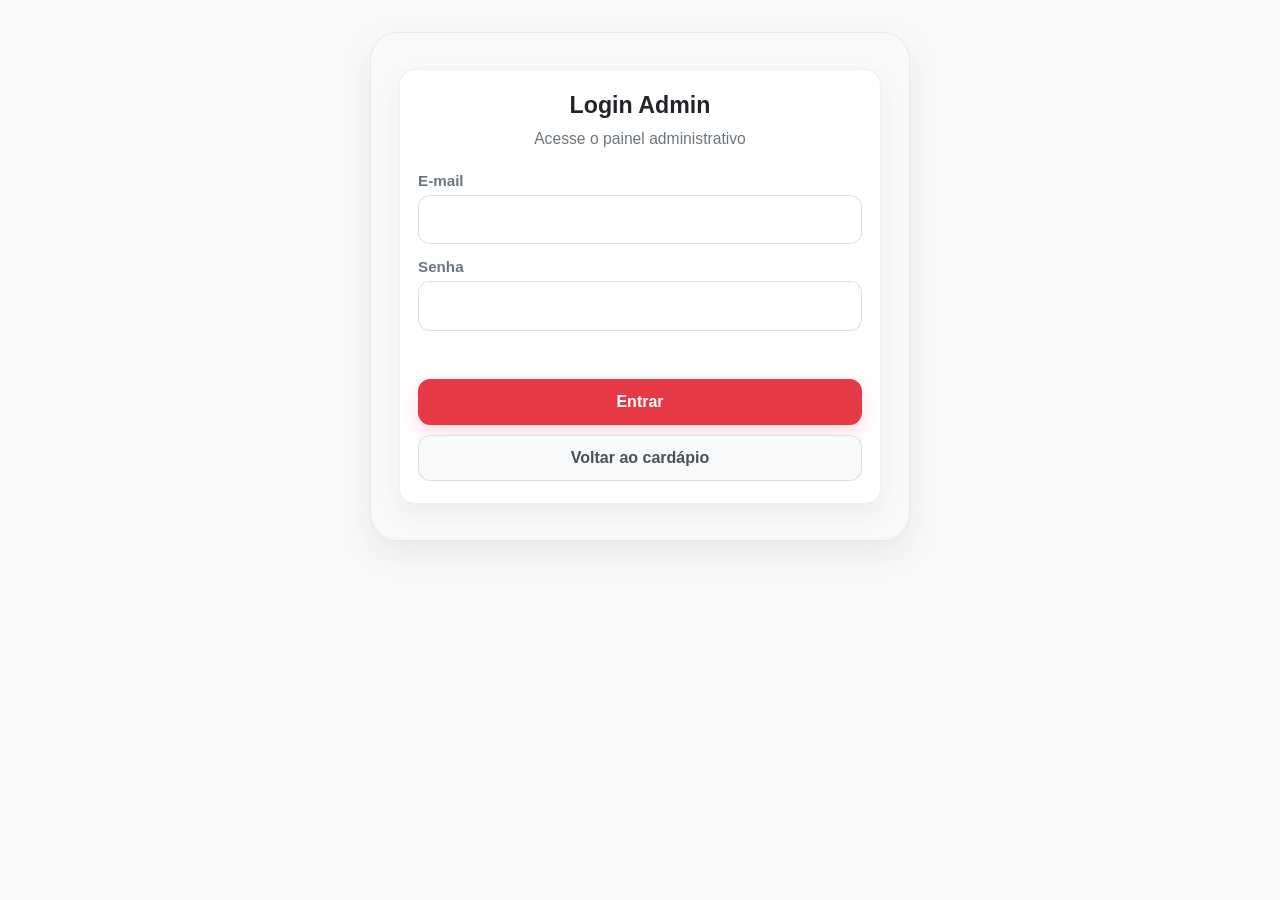
==== commit 8fb16275: "Integra Admin com API e JWT" ====
--- a/frontend/html/admin-cozinha.html
+++ b/frontend/html/admin-cozinha.html
@@ -72,6 +72,7 @@
     </main>
   </div>
 
+  <script src="../js/admin-api.js"></script>
   <script src="../js/admin-cozinha.js"></script>
 </body>
 </html>
